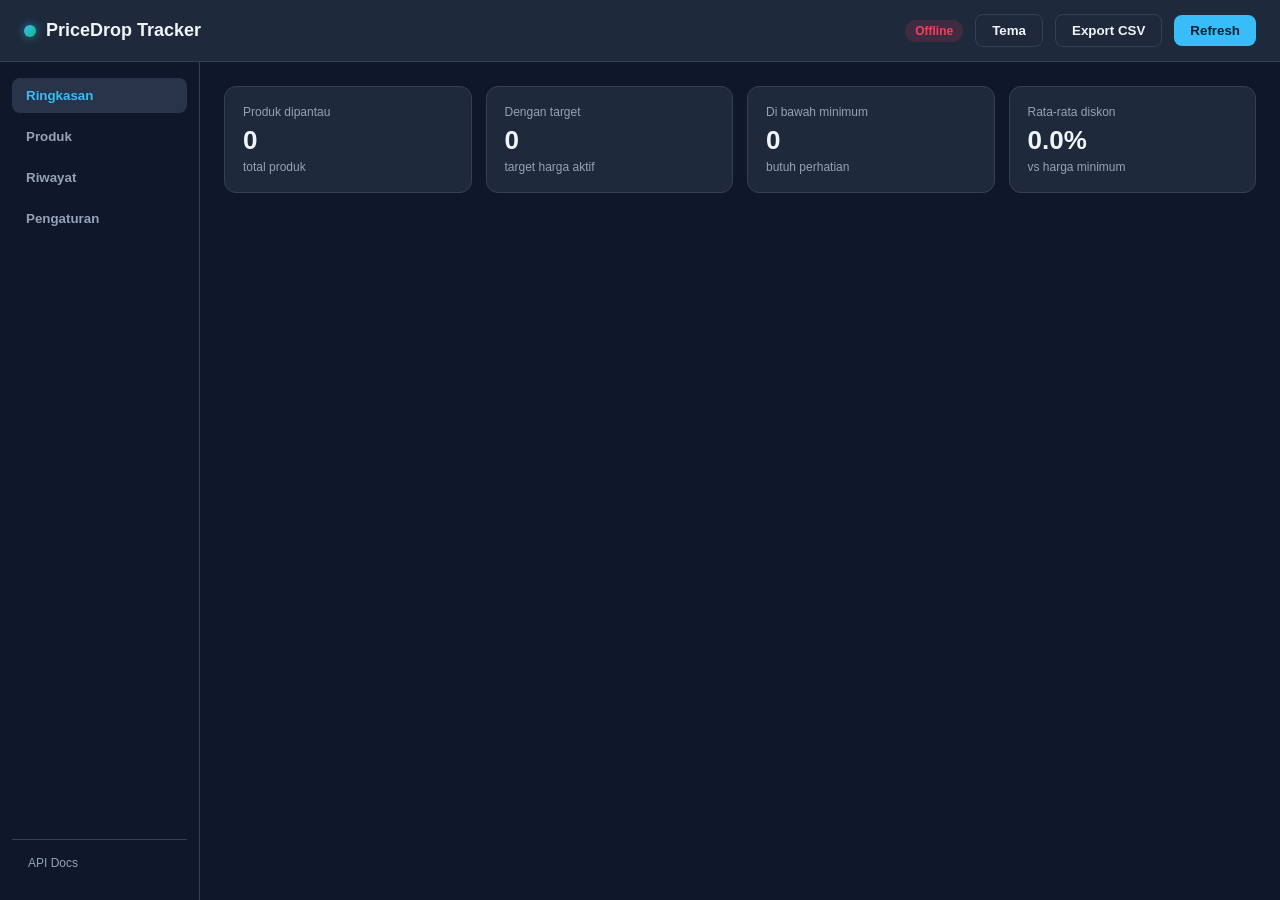
==== web/index.html @ b2511309 "Add price-drop-tracker with Railway deploy config" ====
<!DOCTYPE html>
<html lang="id">
<head>
  <meta charset="UTF-8" />
  <meta name="viewport" content="width=device-width, initial-scale=1.0" />
  <title>PriceDrop Tracker — Dashboard</title>
  <link rel="stylesheet" href="styles.css" />
</head>
<body>
  <header class="topbar">
    <div class="brand">
      <span class="dot"></span>
      <h1>PriceDrop Tracker</h1>
    </div>
    <div class="topbar-actions">
      <span id="status" class="status">Memeriksa…</span>
      <button id="theme-toggle" class="btn ghost">Tema</button>
      <button id="export-btn" class="btn ghost">Export CSV</button>
      <button id="refresh" class="btn">Refresh</button>
    </div>
  </header>

  <main class="layout">
    <aside class="sidebar">
      <nav>
        <button class="nav-btn active" data-view="overview">Ringkasan</button>
        <button class="nav-btn" data-view="products">Produk</button>
        <button class="nav-btn" data-view="history">Riwayat</button>
        <button class="nav-btn" data-view="settings">Pengaturan</button>
      </nav>
      <div class="sidebar-foot">
        <a href="/docs" target="_blank" class="muted">API Docs</a>
      </div>
    </aside>

    <section class="content">
      <div id="view-overview" class="view active">
        <div class="stats-grid" id="stats-grid"></div>
      </div>

      <div id="view-products" class="view">
        <div class="toolbar-row">
          <input id="search" type="search" placeholder="Cari produk…" />
          <select id="filter-market">
            <option value="">Semua marketplace</option>
            <option value="shopee">Shopee</option>
            <option value="tiktok">TikTok Shop</option>
          </select>
          <label class="archived-toggle">
            <input type="checkbox" id="show-archived" />
            Tampilkan arsip
          </label>
        </div>
        <div class="table-wrap">
          <table class="table">
            <thead>
              <tr>
                <th>Produk</th>
                <th>Market</th>
                <th>Harga</th>
                <th>Minimum</th>
                <th>Target</th>
                <th>Update</th>
              </tr>
            </thead>
            <tbody id="products-body"></tbody>
          </table>
        </div>
      </div>

      <div id="view-history" class="view">
        <div id="chart"></div>
        <p class="muted" id="chart-empty">Pilih produk di tabel Ringkasan untuk melihat grafik harga.</p>
      </div>

      <div id="view-settings" class="view">
        <div class="settings-card">
          <h2>Informasi server</h2>
          <dl id="server-info"></dl>
        </div>
      </div>
    </section>
  </main>

  <script src="api.js"></script>
  <script src="app.js"></script>
</body>
</html>
---- web/styles.css ----
:root {
  --bg: #0f172a;
  --panel: #1e293b;
  --panel-2: #273449;
  --border: #334155;
  --text: #f1f5f9;
  --muted: #94a3b8;
  --green: #10b981;
  --red: #f43f5e;
  --blue: #38bdf8;
}

* { box-sizing: border-box; margin: 0; padding: 0; }

body {
  background: var(--bg);
  color: var(--text);
  font-family: -apple-system, BlinkMacSystemFont, "Segoe UI", Roboto, sans-serif;
  font-size: 14px;
  min-height: 100vh;
  display: flex;
  flex-direction: column;
}

.topbar {
  display: flex; align-items: center; justify-content: space-between;
  padding: 14px 24px; background: var(--panel); border-bottom: 1px solid var(--border);
}
.brand { display: flex; align-items: center; gap: 10px; }
.brand .dot {
  width: 12px; height: 12px; border-radius: 50%;
  background: linear-gradient(135deg, var(--blue), var(--green));
  box-shadow: 0 0 10px rgba(56,189,248,.6);
}
.brand h1 { font-size: 18px; }
.topbar-actions { display: flex; align-items: center; gap: 12px; }

.status { font-size: 12px; font-weight: 700; padding: 4px 10px; border-radius: 999px; }
.status.ok { background: rgba(16,185,129,.15); color: var(--green); }
.status.err { background: rgba(244,63,94,.15); color: var(--red); }

.btn {
  padding: 8px 16px; border: none; border-radius: 8px; cursor: pointer;
  background: var(--blue); color: #062033; font-weight: 800;
}
.btn:hover { filter: brightness(1.1); }
.btn.ghost {
  background: transparent; color: var(--text); border: 1px solid var(--border); font-weight: 700;
}
.btn.ghost:hover { border-color: var(--blue); color: var(--blue); }

body.light {
  --bg: #f8fafc;
  --panel: #ffffff;
  --panel-2: #f1f5f9;
  --border: #e2e8f0;
  --text: #0f172a;
  --muted: #64748b;
}
body.light .table tr:hover { background: var(--panel-2); }

.layout { display: flex; flex: 1; }
.sidebar { width: 200px; padding: 16px 12px; border-right: 1px solid var(--border); display: flex; flex-direction: column; }
.archived-toggle { display: flex; align-items: center; gap: 6px; font-size: 13px; color: var(--muted); white-space: nowrap; }
.archived-row td { opacity: .6; }
.arch-badge {
  display: inline-block; margin-left: 6px; padding: 1px 6px; border-radius: 999px;
  background: rgba(148,163,184,.15); color: var(--muted); font-size: 10px; font-weight: 700;
  text-transform: uppercase; letter-spacing: .04em;
}
.sidebar-foot { margin-top: auto; padding: 14px 16px; border-top: 1px solid var(--border); }
.sidebar-foot a { font-size: 12px; text-decoration: none; }
.nav-btn {
  display: block; width: 100%; text-align: left;
  padding: 10px 14px; margin-bottom: 6px; border-radius: 8px;
  background: transparent; border: none; color: var(--muted); font-weight: 700; cursor: pointer;
}
.nav-btn:hover { background: var(--panel); color: var(--text); }
.nav-btn.active { background: var(--panel-2); color: var(--blue); }

.content { flex: 1; padding: 24px; overflow-y: auto; }
.view { display: none; }
.view.active { display: block; }

.stats-grid {
  display: grid; grid-template-columns: repeat(auto-fit, minmax(180px, 1fr)); gap: 14px;
}
.stat-card {
  background: var(--panel); border: 1px solid var(--border); border-radius: 12px; padding: 18px;
}
.stat-card .label { font-size: 12px; color: var(--muted); margin-bottom: 6px; }
.stat-card .value { font-size: 26px; font-weight: 800; }
.stat-card .sub { font-size: 12px; color: var(--muted); margin-top: 4px; }

.toolbar-row { display: flex; gap: 10px; margin-bottom: 16px; }
.toolbar-row input, .toolbar-row select {
  padding: 9px 12px; border-radius: 8px; background: var(--panel);
  border: 1px solid var(--border); color: var(--text); font-size: 13px;
}
.toolbar-row input { flex: 1; }
.toolbar-row input:focus, .toolbar-row select:focus { outline: none; border-color: var(--blue); }

.table-wrap { background: var(--panel); border: 1px solid var(--border); border-radius: 12px; overflow: hidden; }
.table { width: 100%; border-collapse: collapse; }
.table th {
  text-align: left; padding: 12px 14px; font-size: 11px; text-transform: uppercase;
  letter-spacing: .6px; color: var(--muted); border-bottom: 1px solid var(--border);
}
.table td { padding: 12px 14px; border-bottom: 1px solid var(--border); }
.table tr:last-child td { border-bottom: none; }
.table tr:hover { background: var(--panel-2); cursor: pointer; }
.name-cell { font-weight: 600; max-width: 320px; overflow: hidden; text-overflow: ellipsis; white-space: nowrap; }
.mark-badge { font-size: 11px; font-weight: 800; padding: 3px 8px; border-radius: 6px; }
.mark-badge.shopee { background: rgba(255,76,0,.15); color: #ff8a5c; }
.mark-badge.tiktok { background: rgba(0,0,0,.4); color: #8ae2ff; }
.price { font-weight: 800; color: var(--green); }
.muted { color: var(--muted); font-size: 13px; }

#chart { background: var(--panel); border: 1px solid var(--border); border-radius: 12px; padding: 16px; min-height: 300px; }
#chart canvas { width: 100%; height: 280px; display: block; }

.settings-card { background: var(--panel); border: 1px solid var(--border); border-radius: 12px; padding: 20px; max-width: 480px; }
.settings-card h2 { font-size: 16px; margin-bottom: 14px; }
.settings-card dl { display: grid; grid-template-columns: 140px 1fr; gap: 8px 12px; }
.settings-card dt { color: var(--muted); }
.settings-card dd { font-weight: 600; }
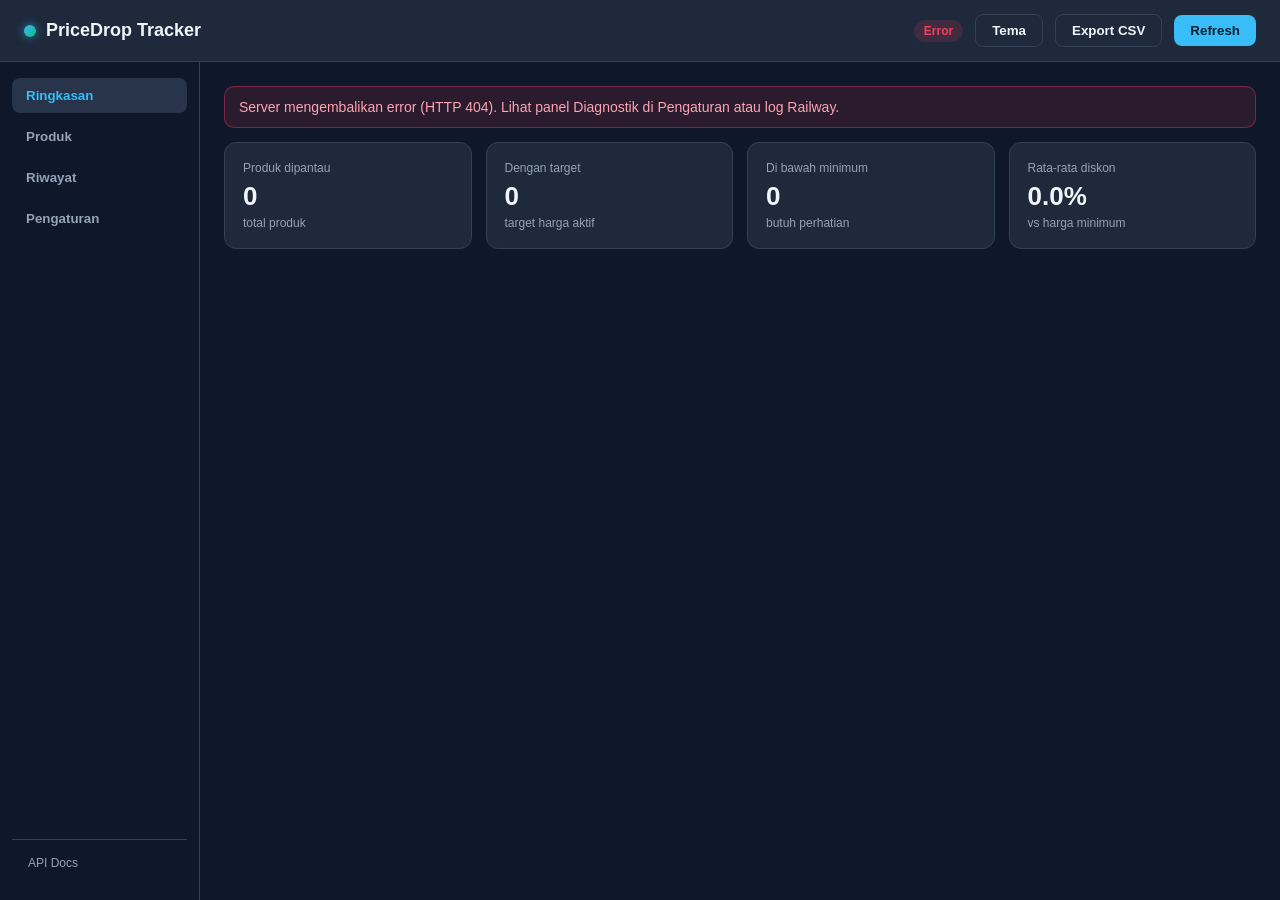
==== commit e4b502d6: "Add self-diagnostics, error capture, and Railway hardening (auth on static dashboard, proxy headers," ====
--- a/web/index.html
+++ b/web/index.html
@@ -34,6 +34,7 @@
     </aside>
 
     <section class="content">
+      <div id="banner" class="banner" hidden></div>
       <div id="view-overview" class="view active">
         <div class="stats-grid" id="stats-grid"></div>
       </div>
@@ -75,8 +76,23 @@
 
       <div id="view-settings" class="view">
         <div class="settings-card">
+          <h2>API key</h2>
+          <p class="muted">Diperlukan jika backend memakai variable <code>API_KEY</code>. Disimpan hanya di browser ini.</p>
+          <div class="toolbar-row">
+            <input id="api-key" type="password" placeholder="Masukkan API key" autocomplete="off" />
+            <button id="save-key" class="btn">Simpan</button>
+          </div>
+        </div>
+        <div class="settings-card">
           <h2>Informasi server</h2>
           <dl id="server-info"></dl>
+        </div>
+        <div class="settings-card">
+          <h2>Diagnostik <span id="diag-overall" class="status"></span></h2>
+          <div id="diag-list"></div>
+          <h3>Error terbaru</h3>
+          <div id="diag-errors" class="muted">—</div>
+          <button id="diag-refresh" class="btn ghost">Periksa ulang</button>
         </div>
       </div>
     </section>
--- a/web/styles.css
+++ b/web/styles.css
@@ -124,3 +124,18 @@
 .settings-card dl { display: grid; grid-template-columns: 140px 1fr; gap: 8px 12px; }
 .settings-card dt { color: var(--muted); }
 .settings-card dd { font-weight: 600; }
+
+/* --- diagnostik & banner --- */
+.banner { margin: 0 0 14px; padding: 12px 14px; border-radius: 10px; font-size: 14px;
+  background: rgba(244,63,94,.12); border: 1px solid rgba(244,63,94,.4); color: #fda4af; }
+.banner.warn { background: rgba(245,158,11,.12); border-color: rgba(245,158,11,.4); color: #fcd34d; }
+.diag-item { padding: 10px 0; border-bottom: 1px solid rgba(148,163,184,.15); }
+.diag-item:last-child { border-bottom: 0; }
+.diag-title { font-weight: 600; display: flex; gap: 8px; align-items: center; }
+.diag-badge { font-size: 11px; padding: 2px 8px; border-radius: 999px; text-transform: uppercase; }
+.diag-badge.ok { background: rgba(16,185,129,.15); color: #34d399; }
+.diag-badge.info { background: rgba(56,189,248,.15); color: #7dd3fc; }
+.diag-badge.warn { background: rgba(245,158,11,.15); color: #fbbf24; }
+.diag-badge.error { background: rgba(244,63,94,.15); color: #fb7185; }
+.diag-fix { margin-top: 4px; font-size: 13px; color: #94a3b8; }
+.settings-card h3 { margin: 14px 0 6px; font-size: 14px; }
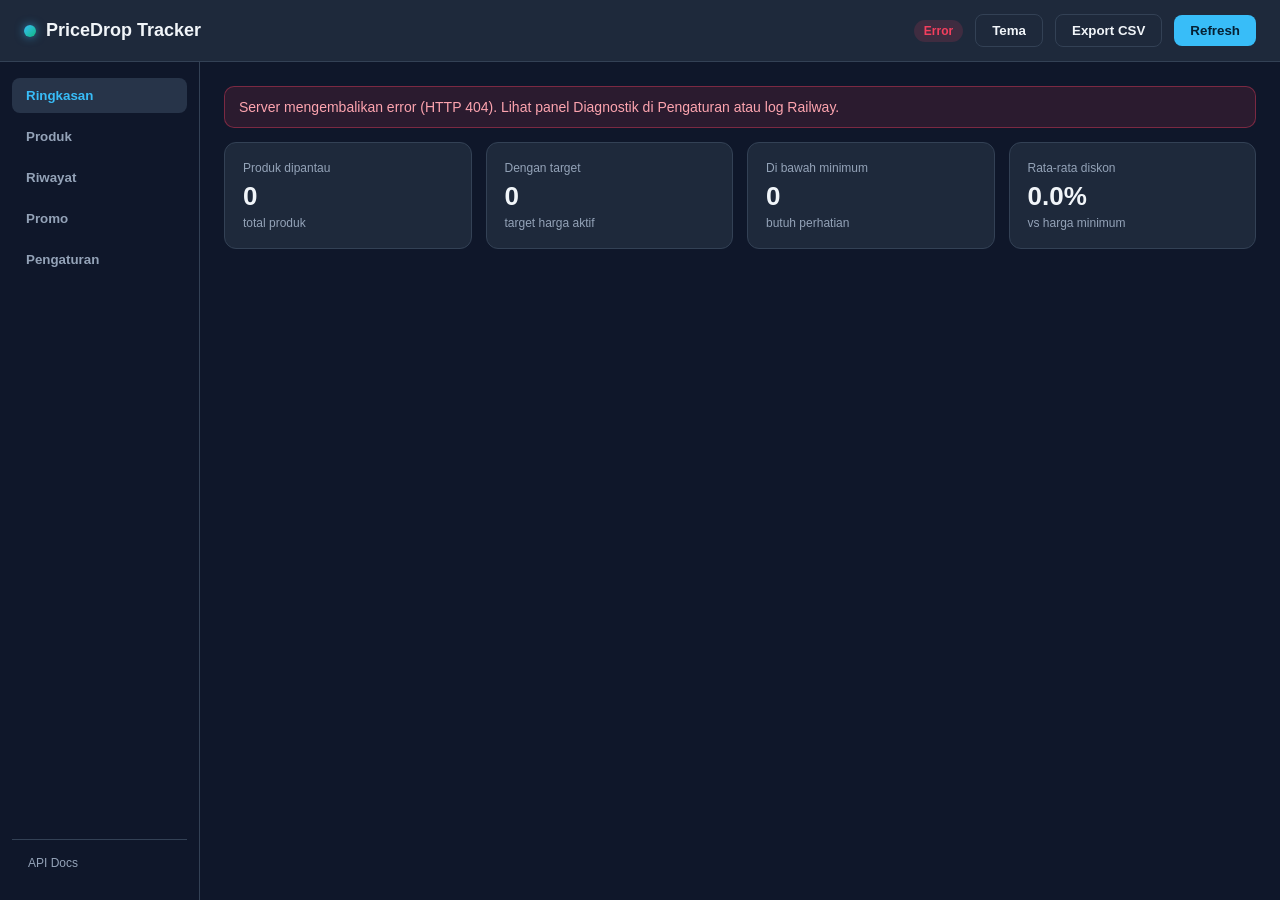
==== commit 72f26492: "Add Promo search (tracked drops + Shopee Affiliate GraphQL + Piloterr web), correct affiliate signin" ====
--- a/web/index.html
+++ b/web/index.html
@@ -26,6 +26,7 @@
         <button class="nav-btn active" data-view="overview">Ringkasan</button>
         <button class="nav-btn" data-view="products">Produk</button>
         <button class="nav-btn" data-view="history">Riwayat</button>
+        <button class="nav-btn" data-view="promo">Promo</button>
         <button class="nav-btn" data-view="settings">Pengaturan</button>
       </nav>
       <div class="sidebar-foot">
@@ -74,6 +75,25 @@
         <p class="muted" id="chart-empty">Pilih produk di tabel Ringkasan untuk melihat grafik harga.</p>
       </div>
 
+      <div id="view-promo" class="view">
+        <div class="settings-card">
+          <h2>Cari diskon &amp; promo</h2>
+          <div class="toolbar-row">
+            <input id="promo-q" type="search" placeholder="Kata kunci, mis. earbuds, sepatu lari (kosong = promo dari produk yang Anda pantau)" />
+            <button id="promo-go" class="btn">Cari</button>
+          </div>
+          <div class="promo-filters">
+            <label><input type="checkbox" class="promo-src" value="tracked" checked /> Produk dipantau</label>
+            <label><input type="checkbox" class="promo-src" value="affiliate" checked /> Shopee Affiliate</label>
+            <label><input type="checkbox" class="promo-src" value="web" checked /> Web (Piloterr)</label>
+          </div>
+          <div id="promo-sources" class="muted"></div>
+          <button id="promo-credit" class="btn ghost">Cek sisa kredit Piloterr</button>
+          <span id="promo-credit-out" class="muted"></span>
+        </div>
+        <div id="promo-results"></div>
+      </div>
+
       <div id="view-settings" class="view">
         <div class="settings-card">
           <h2>API key</h2>
--- a/web/styles.css
+++ b/web/styles.css
@@ -139,3 +139,19 @@
 .diag-badge.error { background: rgba(244,63,94,.15); color: #fb7185; }
 .diag-fix { margin-top: 4px; font-size: 13px; color: #94a3b8; }
 .settings-card h3 { margin: 14px 0 6px; font-size: 14px; }
+
+/* --- promo --- */
+.promo-filters { display: flex; gap: 16px; flex-wrap: wrap; margin: 10px 0; font-size: 14px; }
+.promo-filters label { display: flex; gap: 6px; align-items: center; cursor: pointer; }
+.promo-card { display: flex; gap: 12px; padding: 12px; margin-top: 10px; border-radius: 12px;
+  background: rgba(30,41,59,.6); border: 1px solid rgba(148,163,184,.18); }
+.promo-card img { width: 64px; height: 64px; object-fit: cover; border-radius: 8px; flex: none; background: #0f172a; }
+.promo-body { min-width: 0; flex: 1; }
+.promo-title { font-weight: 600; margin-bottom: 4px; overflow-wrap: anywhere; }
+.promo-meta { display: flex; gap: 8px; flex-wrap: wrap; align-items: center; font-size: 13px; color: #94a3b8; }
+.promo-price { color: #34d399; font-weight: 700; }
+.promo-off { background: rgba(244,63,94,.15); color: #fb7185; padding: 2px 8px; border-radius: 999px; font-weight: 700; }
+.promo-src-badge { font-size: 11px; padding: 2px 8px; border-radius: 999px; background: rgba(56,189,248,.15); color: #7dd3fc; text-transform: uppercase; }
+.promo-note { font-size: 13px; color: #94a3b8; margin-top: 4px; overflow-wrap: anywhere; }
+.promo-open { align-self: center; white-space: nowrap; }
+.promo-open { text-decoration: none; }
